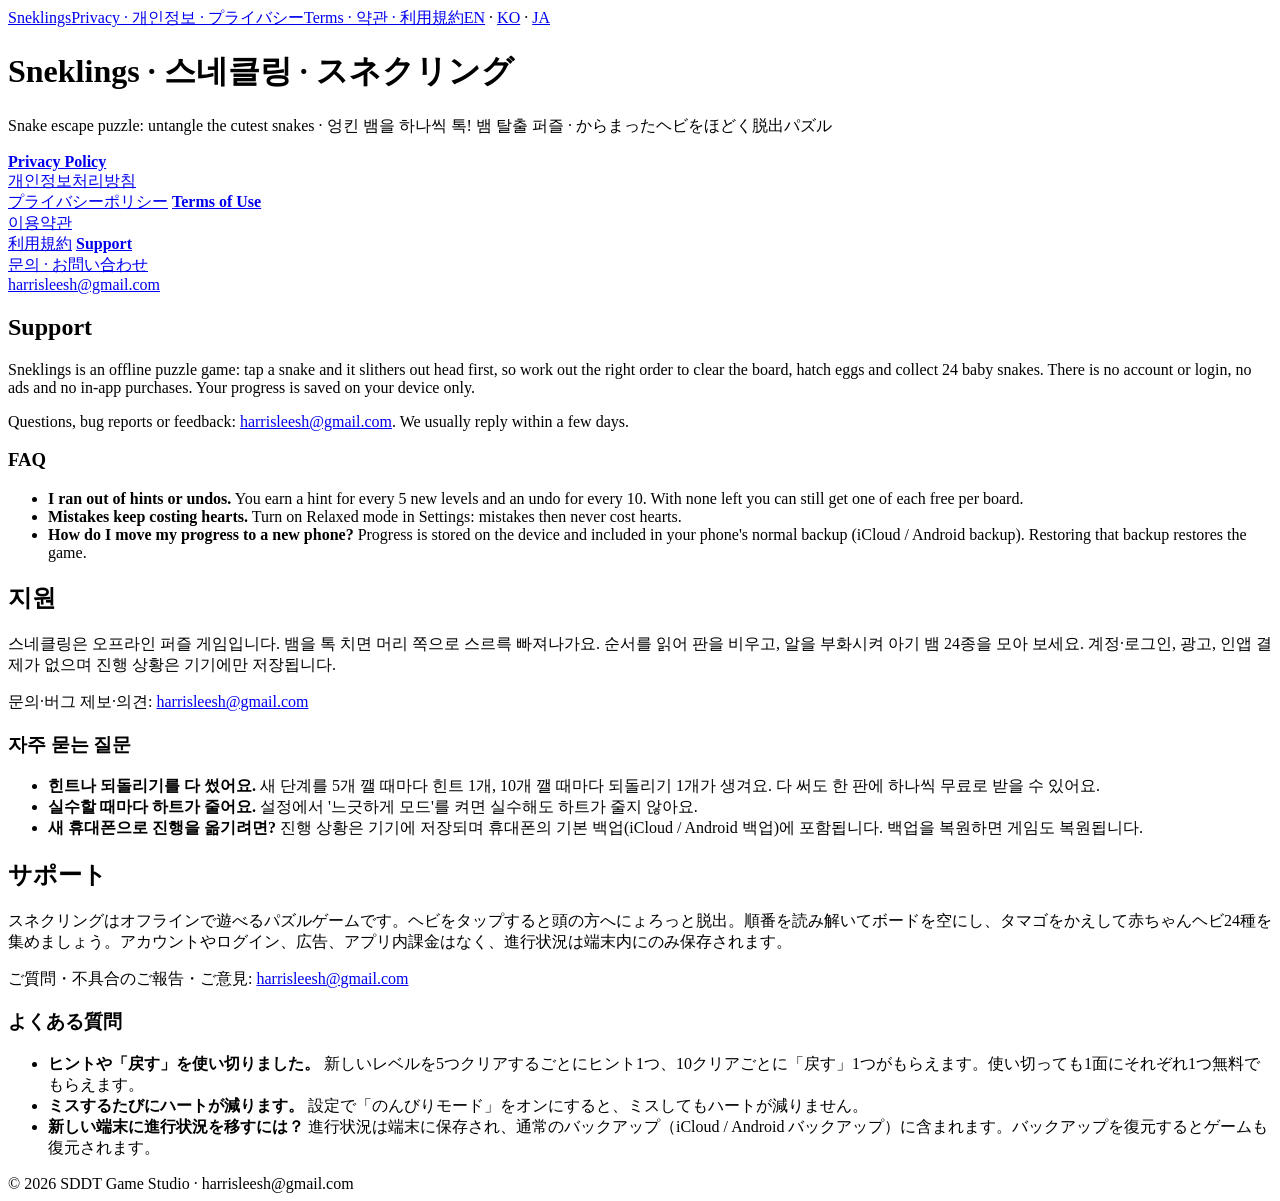
==== index.html @ c9862c3a "Sneklings legal site (privacy, terms, support)" ====
<!doctype html><html lang="en"><head><meta charset="utf-8"><meta name="viewport" content="width=device-width,initial-scale=1"><link rel="stylesheet" href="/sneklings-legal/style.css"><title>Sneklings — Support</title></head><body><main>
<nav><a href="/sneklings-legal/">Sneklings</a><a href="/sneklings-legal/privacy/">Privacy · 개인정보 · プライバシー</a><a href="/sneklings-legal/terms/">Terms · 약관 · 利用規約</a><span class="langs"><a href="#en">EN</a> · <a href="#ko">KO</a> · <a href="#ja">JA</a></span></nav>
<div class="hero"><h1>Sneklings · 스네클링 · スネクリング</h1><p>Snake escape puzzle: untangle the cutest snakes · 엉킨 뱀을 하나씩 톡! 뱀 탈출 퍼즐 · からまったヘビをほどく脱出パズル</p></div>
<div class="cards">
<a href="/sneklings-legal/privacy/"><b>Privacy Policy</b><br>개인정보처리방침<br>プライバシーポリシー</a>
<a href="/sneklings-legal/terms/"><b>Terms of Use</b><br>이용약관<br>利用規約</a>
<a href="mailto:harrisleesh@gmail.com?subject=Sneklings"><b>Support</b><br>문의 · お問い合わせ<br>harrisleesh@gmail.com</a>
</div>
<section id="en"><h2>Support</h2><p>Sneklings is an offline puzzle game: tap a snake and it slithers out head first, so work out the right order to clear the board, hatch eggs and collect 24 baby snakes. There is no account or login, no ads and no in-app purchases. Your progress is saved on your device only.</p><p>Questions, bug reports or feedback: <a href="mailto:harrisleesh@gmail.com?subject=Sneklings">harrisleesh@gmail.com</a>. We usually reply within a few days.</p><h3>FAQ</h3><ul><li><b>I ran out of hints or undos.</b> You earn a hint for every 5 new levels and an undo for every 10. With none left you can still get one of each free per board.</li><li><b>Mistakes keep costing hearts.</b> Turn on Relaxed mode in Settings: mistakes then never cost hearts.</li><li><b>How do I move my progress to a new phone?</b> Progress is stored on the device and included in your phone's normal backup (iCloud / Android backup). Restoring that backup restores the game.</li></ul></section>
<section id="ko"><h2>지원</h2><p>스네클링은 오프라인 퍼즐 게임입니다. 뱀을 톡 치면 머리 쪽으로 스르륵 빠져나가요. 순서를 읽어 판을 비우고, 알을 부화시켜 아기 뱀 24종을 모아 보세요. 계정·로그인, 광고, 인앱 결제가 없으며 진행 상황은 기기에만 저장됩니다.</p><p>문의·버그 제보·의견: <a href="mailto:harrisleesh@gmail.com?subject=Sneklings">harrisleesh@gmail.com</a></p><h3>자주 묻는 질문</h3><ul><li><b>힌트나 되돌리기를 다 썼어요.</b> 새 단계를 5개 깰 때마다 힌트 1개, 10개 깰 때마다 되돌리기 1개가 생겨요. 다 써도 한 판에 하나씩 무료로 받을 수 있어요.</li><li><b>실수할 때마다 하트가 줄어요.</b> 설정에서 '느긋하게 모드'를 켜면 실수해도 하트가 줄지 않아요.</li><li><b>새 휴대폰으로 진행을 옮기려면?</b> 진행 상황은 기기에 저장되며 휴대폰의 기본 백업(iCloud / Android 백업)에 포함됩니다. 백업을 복원하면 게임도 복원됩니다.</li></ul></section>
<section id="ja"><h2>サポート</h2><p>スネクリングはオフラインで遊べるパズルゲームです。ヘビをタップすると頭の方へにょろっと脱出。順番を読み解いてボードを空にし、タマゴをかえして赤ちゃんヘビ24種を集めましょう。アカウントやログイン、広告、アプリ内課金はなく、進行状況は端末内にのみ保存されます。</p><p>ご質問・不具合のご報告・ご意見: <a href="mailto:harrisleesh@gmail.com?subject=Sneklings">harrisleesh@gmail.com</a></p><h3>よくある質問</h3><ul><li><b>ヒントや「戻す」を使い切りました。</b> 新しいレベルを5つクリアするごとにヒント1つ、10クリアごとに「戻す」1つがもらえます。使い切っても1面にそれぞれ1つ無料でもらえます。</li><li><b>ミスするたびにハートが減ります。</b> 設定で「のんびりモード」をオンにすると、ミスしてもハートが減りません。</li><li><b>新しい端末に進行状況を移すには？</b> 進行状況は端末に保存され、通常のバックアップ（iCloud / Android バックアップ）に含まれます。バックアップを復元するとゲームも復元されます。</li></ul></section>
<footer>© 2026 SDDT Game Studio · harrisleesh@gmail.com</footer>
</main></body></html>
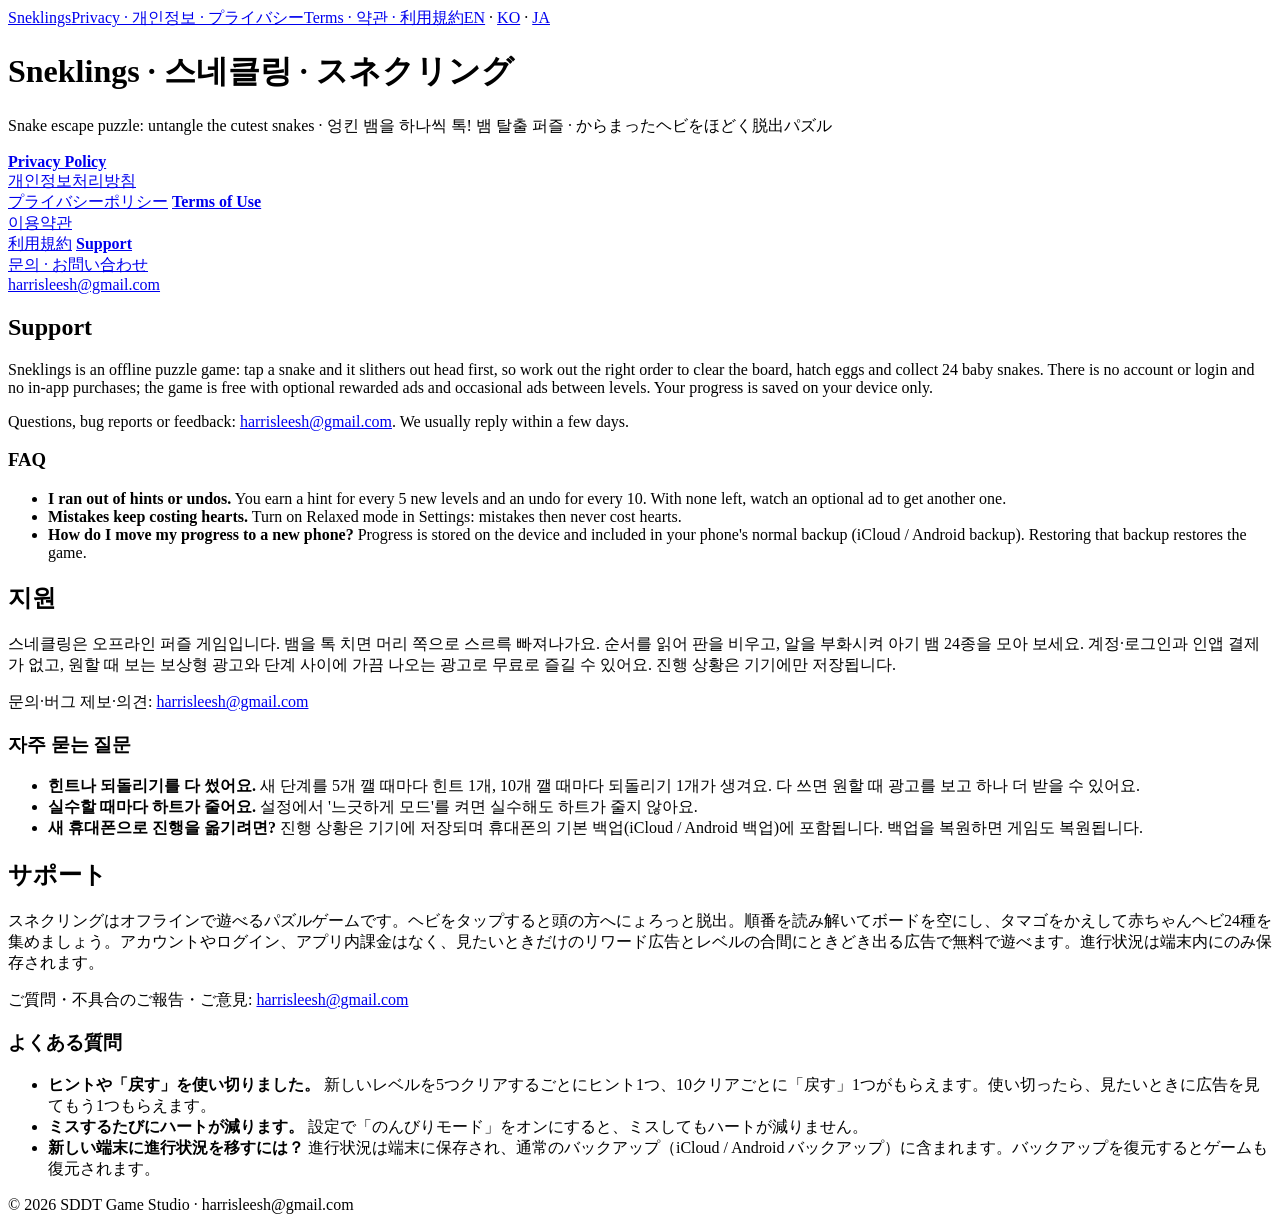
==== commit 9fd16dbf: "Privacy/terms for 1.0.1 (Google AdMob ads)" ====
--- a/index.html
+++ b/index.html
@@ -6,8 +6,8 @@
 <a href="/sneklings-legal/terms/"><b>Terms of Use</b><br>이용약관<br>利用規約</a>
 <a href="mailto:harrisleesh@gmail.com?subject=Sneklings"><b>Support</b><br>문의 · お問い合わせ<br>harrisleesh@gmail.com</a>
 </div>
-<section id="en"><h2>Support</h2><p>Sneklings is an offline puzzle game: tap a snake and it slithers out head first, so work out the right order to clear the board, hatch eggs and collect 24 baby snakes. There is no account or login, no ads and no in-app purchases. Your progress is saved on your device only.</p><p>Questions, bug reports or feedback: <a href="mailto:harrisleesh@gmail.com?subject=Sneklings">harrisleesh@gmail.com</a>. We usually reply within a few days.</p><h3>FAQ</h3><ul><li><b>I ran out of hints or undos.</b> You earn a hint for every 5 new levels and an undo for every 10. With none left you can still get one of each free per board.</li><li><b>Mistakes keep costing hearts.</b> Turn on Relaxed mode in Settings: mistakes then never cost hearts.</li><li><b>How do I move my progress to a new phone?</b> Progress is stored on the device and included in your phone's normal backup (iCloud / Android backup). Restoring that backup restores the game.</li></ul></section>
-<section id="ko"><h2>지원</h2><p>스네클링은 오프라인 퍼즐 게임입니다. 뱀을 톡 치면 머리 쪽으로 스르륵 빠져나가요. 순서를 읽어 판을 비우고, 알을 부화시켜 아기 뱀 24종을 모아 보세요. 계정·로그인, 광고, 인앱 결제가 없으며 진행 상황은 기기에만 저장됩니다.</p><p>문의·버그 제보·의견: <a href="mailto:harrisleesh@gmail.com?subject=Sneklings">harrisleesh@gmail.com</a></p><h3>자주 묻는 질문</h3><ul><li><b>힌트나 되돌리기를 다 썼어요.</b> 새 단계를 5개 깰 때마다 힌트 1개, 10개 깰 때마다 되돌리기 1개가 생겨요. 다 써도 한 판에 하나씩 무료로 받을 수 있어요.</li><li><b>실수할 때마다 하트가 줄어요.</b> 설정에서 '느긋하게 모드'를 켜면 실수해도 하트가 줄지 않아요.</li><li><b>새 휴대폰으로 진행을 옮기려면?</b> 진행 상황은 기기에 저장되며 휴대폰의 기본 백업(iCloud / Android 백업)에 포함됩니다. 백업을 복원하면 게임도 복원됩니다.</li></ul></section>
-<section id="ja"><h2>サポート</h2><p>スネクリングはオフラインで遊べるパズルゲームです。ヘビをタップすると頭の方へにょろっと脱出。順番を読み解いてボードを空にし、タマゴをかえして赤ちゃんヘビ24種を集めましょう。アカウントやログイン、広告、アプリ内課金はなく、進行状況は端末内にのみ保存されます。</p><p>ご質問・不具合のご報告・ご意見: <a href="mailto:harrisleesh@gmail.com?subject=Sneklings">harrisleesh@gmail.com</a></p><h3>よくある質問</h3><ul><li><b>ヒントや「戻す」を使い切りました。</b> 新しいレベルを5つクリアするごとにヒント1つ、10クリアごとに「戻す」1つがもらえます。使い切っても1面にそれぞれ1つ無料でもらえます。</li><li><b>ミスするたびにハートが減ります。</b> 設定で「のんびりモード」をオンにすると、ミスしてもハートが減りません。</li><li><b>新しい端末に進行状況を移すには？</b> 進行状況は端末に保存され、通常のバックアップ（iCloud / Android バックアップ）に含まれます。バックアップを復元するとゲームも復元されます。</li></ul></section>
+<section id="en"><h2>Support</h2><p>Sneklings is an offline puzzle game: tap a snake and it slithers out head first, so work out the right order to clear the board, hatch eggs and collect 24 baby snakes. There is no account or login and no in-app purchases; the game is free with optional rewarded ads and occasional ads between levels. Your progress is saved on your device only.</p><p>Questions, bug reports or feedback: <a href="mailto:harrisleesh@gmail.com?subject=Sneklings">harrisleesh@gmail.com</a>. We usually reply within a few days.</p><h3>FAQ</h3><ul><li><b>I ran out of hints or undos.</b> You earn a hint for every 5 new levels and an undo for every 10. With none left, watch an optional ad to get another one.</li><li><b>Mistakes keep costing hearts.</b> Turn on Relaxed mode in Settings: mistakes then never cost hearts.</li><li><b>How do I move my progress to a new phone?</b> Progress is stored on the device and included in your phone's normal backup (iCloud / Android backup). Restoring that backup restores the game.</li></ul></section>
+<section id="ko"><h2>지원</h2><p>스네클링은 오프라인 퍼즐 게임입니다. 뱀을 톡 치면 머리 쪽으로 스르륵 빠져나가요. 순서를 읽어 판을 비우고, 알을 부화시켜 아기 뱀 24종을 모아 보세요. 계정·로그인과 인앱 결제가 없고, 원할 때 보는 보상형 광고와 단계 사이에 가끔 나오는 광고로 무료로 즐길 수 있어요. 진행 상황은 기기에만 저장됩니다.</p><p>문의·버그 제보·의견: <a href="mailto:harrisleesh@gmail.com?subject=Sneklings">harrisleesh@gmail.com</a></p><h3>자주 묻는 질문</h3><ul><li><b>힌트나 되돌리기를 다 썼어요.</b> 새 단계를 5개 깰 때마다 힌트 1개, 10개 깰 때마다 되돌리기 1개가 생겨요. 다 쓰면 원할 때 광고를 보고 하나 더 받을 수 있어요.</li><li><b>실수할 때마다 하트가 줄어요.</b> 설정에서 '느긋하게 모드'를 켜면 실수해도 하트가 줄지 않아요.</li><li><b>새 휴대폰으로 진행을 옮기려면?</b> 진행 상황은 기기에 저장되며 휴대폰의 기본 백업(iCloud / Android 백업)에 포함됩니다. 백업을 복원하면 게임도 복원됩니다.</li></ul></section>
+<section id="ja"><h2>サポート</h2><p>スネクリングはオフラインで遊べるパズルゲームです。ヘビをタップすると頭の方へにょろっと脱出。順番を読み解いてボードを空にし、タマゴをかえして赤ちゃんヘビ24種を集めましょう。アカウントやログイン、アプリ内課金はなく、見たいときだけのリワード広告とレベルの合間にときどき出る広告で無料で遊べます。進行状況は端末内にのみ保存されます。</p><p>ご質問・不具合のご報告・ご意見: <a href="mailto:harrisleesh@gmail.com?subject=Sneklings">harrisleesh@gmail.com</a></p><h3>よくある質問</h3><ul><li><b>ヒントや「戻す」を使い切りました。</b> 新しいレベルを5つクリアするごとにヒント1つ、10クリアごとに「戻す」1つがもらえます。使い切ったら、見たいときに広告を見てもう1つもらえます。</li><li><b>ミスするたびにハートが減ります。</b> 設定で「のんびりモード」をオンにすると、ミスしてもハートが減りません。</li><li><b>新しい端末に進行状況を移すには？</b> 進行状況は端末に保存され、通常のバックアップ（iCloud / Android バックアップ）に含まれます。バックアップを復元するとゲームも復元されます。</li></ul></section>
 <footer>© 2026 SDDT Game Studio · harrisleesh@gmail.com</footer>
 </main></body></html>
